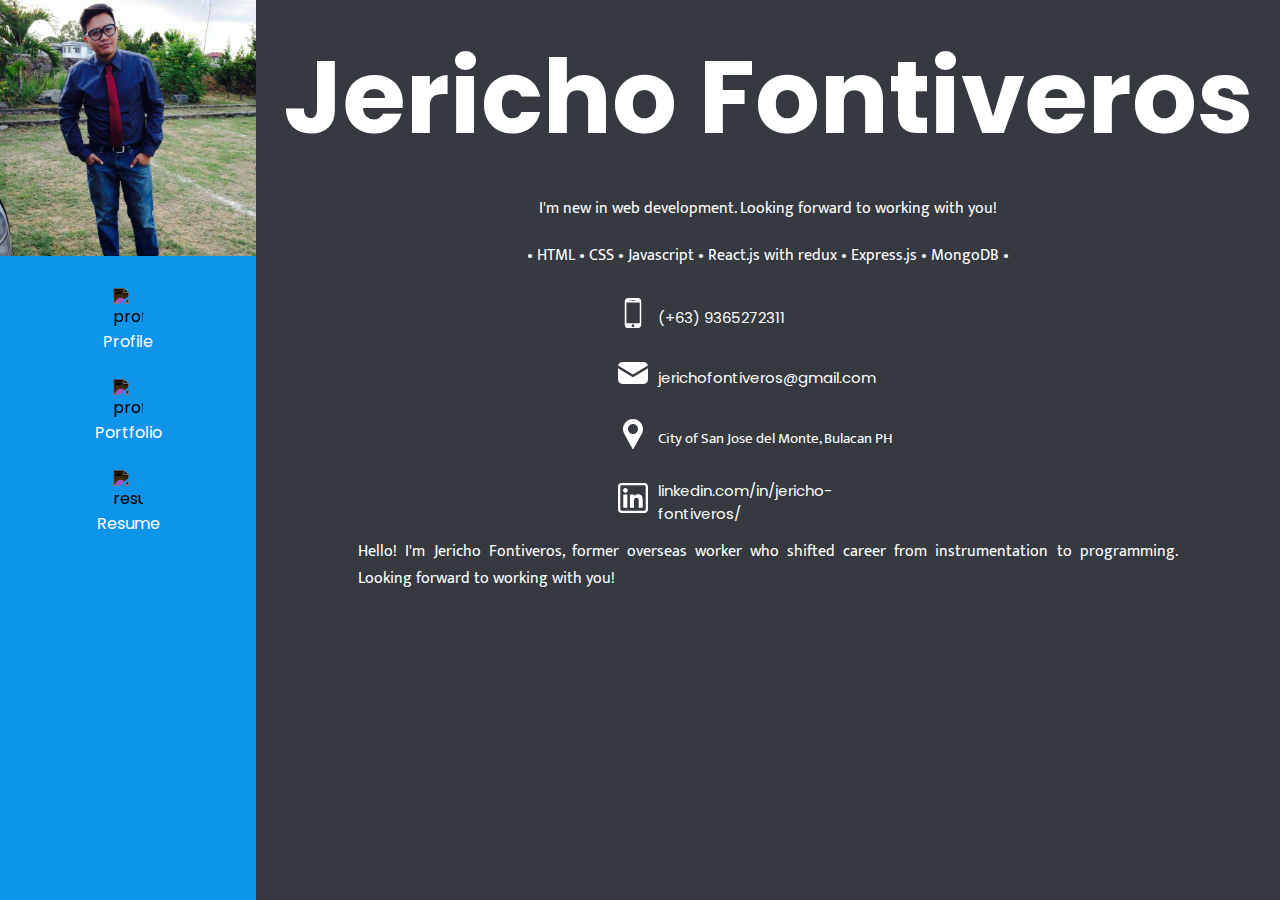
==== index.html @ f2877461 "feat: added some skills" ====
<!DOCTYPE html>
<html lang="en">
<head>
    <meta charset="UTF-8">
    <meta http-equiv="X-UA-Compatible" content="IE=edge">
    <meta name="viewport" content="width=device-width, initial-scale=1.0">
    <title>Jericho Web Portfolio</title>
    <link rel="stylesheet" href="style.css">
    <link rel="icon" href="./assets/images/icon.png">
</head>
<body>
   <nav>
        
        <div class="profile">
            <img class="profile-pic" src="./assets/images/my_photo.jpg" alt="profile-pic">
        </div>
        <a class="nav-link" href="">
            <img class="icon" src="https://cdn-icons-png.flaticon.com/512/1946/1946429.png" alt="profile_icon">
            <label for="">Profile</label>
        </a>
        <a class="nav-link" href="portfolio.html">
            <img class="icon block" src="https://cdn-icons-png.flaticon.com/512/992/992667.png" alt="profile_icon">
            <label for="">Portfolio</label>
        </a>
        <a class="nav-link" href="https://www.canva.com/design/DAEpJu1_AC0/b6GOofR84xjhX8l84j3yRg/view?utm_content=DAEpJu1_AC0&utm_campaign=designshare&utm_medium=link&utm_source=viewer" target="_blank">
            <img class="icon block" src="https://img.icons8.com/material-outlined/24/000000/resume.png" alt="resume_icon">
            <label for="">Resume</label>
        </a>
   </nav>
   <div class="main">
       <h1>Jericho Fontiveros</h1>
       <p class="introduction">I'm new in web development. Looking forward to working with you! </p>
       <p class="introduction" >• HTML • CSS • Javascript • React.js with redux • Express.js • MongoDB •</p>
       <ul>
           <li>
               <div class="li-left">
                   <img class="icon" src="[data-uri]" alt="mobile_icon"/>
                </div> 
                <div class="li-right">
                    <a href="tel:+639365272311">(+63) 9365272311</a>
                </div>
            </li>
            <li>
                <div class="li-left">
                    <img class="icon" src="[data-uri]" alt="mail_icon"/>
                </div>
                <div class="li-right">
                    <a href="mailto:jerichofontiveros@gmail.com">jerichofontiveros@gmail.com</a>
                </div> 
            </li>
            <li>
                <div class="li-left">
                    <img class="icon" src="[data-uri]" alt="location_icon"/>
                </div>
                <div class="li-right">
                    <span>City of San Jose del Monte, Bulacan PH</span>
                </div> 
            </li>
            <li>
                <div class="li-left">
                    <img class="icon" src="[data-uri]" alt="linkedin_icon"/>
                </div> 
                <div class="li-right">
                    <a href="https://www.linkedin.com/in/jericho-fontiveros/" target="_blank">linkedin.com/in/jericho-fontiveros/</a>
                </div>
            </li>
        </ul>
        <div>
            <p class="summary">Hello! I'm Jericho Fontiveros, former overseas worker who shifted career from instrumentation to programming. Looking forward to working with you!</p>
        </div>
    </div>

    
</body>
</html>
---- style.css ----
@import url('https://fonts.googleapis.com/css2?family=Mukta+Mahee&family=Poppins:wght@600&display=swap');

* {
    padding: 0;
    margin: 0;
    box-sizing: border-box;
}

body {
    color: white;
    /* background-image: url('./assets/images/cat_universe.jpg'); */
    background-color: rgb(54,57,63);
    display: flex;
    flex-wrap: wrap;
    height: 100%;
    
}

nav {
    width: 100%;
    display: flex;
    justify-content: space-evenly;
    background-color: #0e95eb;
    padding: 10px 0;
    font-family: 'Poppins', sans-serif;
  
}

.profile {
    display: none;

}


ul {
    margin: 5px auto;
}
a {
    color: white;
    text-decoration: none;
    display: flex;
    flex-direction: column;
    align-items: center;
    transition: .5s;
    font-family: 'Poppins', sans-serif;
}

a.nav-link:hover {
    cursor: pointer;
    transition: .5s;
    transform: scale(1.2);
}

label:hover {
    cursor: pointer;
}

.icon {
    width: 30px;
    filter: invert(1);
}

.block {
    display: block;
}

h1 {
    margin: 2%;
    text-align: center;
    font-size: 16vw;
    font-family: 'Poppins', sans-serif;
}

.introduction {
    font-family: 'Mukta Mahee', sans-serif;
    margin: 2%;
    text-align: center;
}

ul {
    width: 80%;
    margin: 5px auto;
    padding: 5px auto;
}

li {
    display: flex;
    align-items: center;
    padding:1% 0;
    transition: .5s;
    margin: 1% auto;
    max-width: 300px;
    margin: 5px auto;
    /* font-size: 5vw; */
    font-family: 'Mukta Mahee', sans-serif;
}

li:hover {
    cursor: pointer;
}

.li-left {
    padding-right: 0 10px;
    width: 30px; 
    text-align:right;
}

.li-right {
    width: 260px;
    padding-left: 10px;
    text-align: left;
    font-size: 15px;
    display: flex;
    justify-content: flex-start;

}

.li-right a {
    align-items: flex-start;

}

.summary {
    width: 80%;
    font-family: 'Mukta Mahee', sans-serif;
    margin: 5px auto;
    text-align: justify;
    
}

.apps-sub {
    vertical-align: middle;
}

.app-thumbnail {
    width: 50%;
    margin: 1% auto;
    display: block;
    
}

a p {
    margin: 1%;
}

.app-link {
    margin-bottom: 5%;
}

.crosswise {
    margin: 10% auto;
}



@media (min-width: 576px) {
    nav {
        width: 20%;
        display: flex;
        flex-direction: column;
        justify-content: flex-start;
        background-color: #0e95eb;
        padding: 0;
        font-family: 'Poppins', sans-serif;
        height: 100vh;
        position: fixed;
    }

    .main {
        width: 80%;
        margin-left: 20%;
    }

    .nav-link {
        margin-top: 25px;
    }




    .profile {
        display: block;
        width: 100%;
    }
    

    .profile-pic {
        width: 100%;
    }

    h1 {
        margin: 2%;
        text-align: center;
        font-size: 8vw;
        font-family: 'Poppins', sans-serif;
    }

    .apps {
        display: flex;
        flex-wrap: wrap;
        justify-content: space-evenly;

    }

    .apps-sub {
        width: 30vw;
        min-height: 15vw;
    }

    .apps a {
        width: 40%;
        min-height: 100%;

    }

    .apps a:hover {
        transform: scale(1.05);
    }
    
}
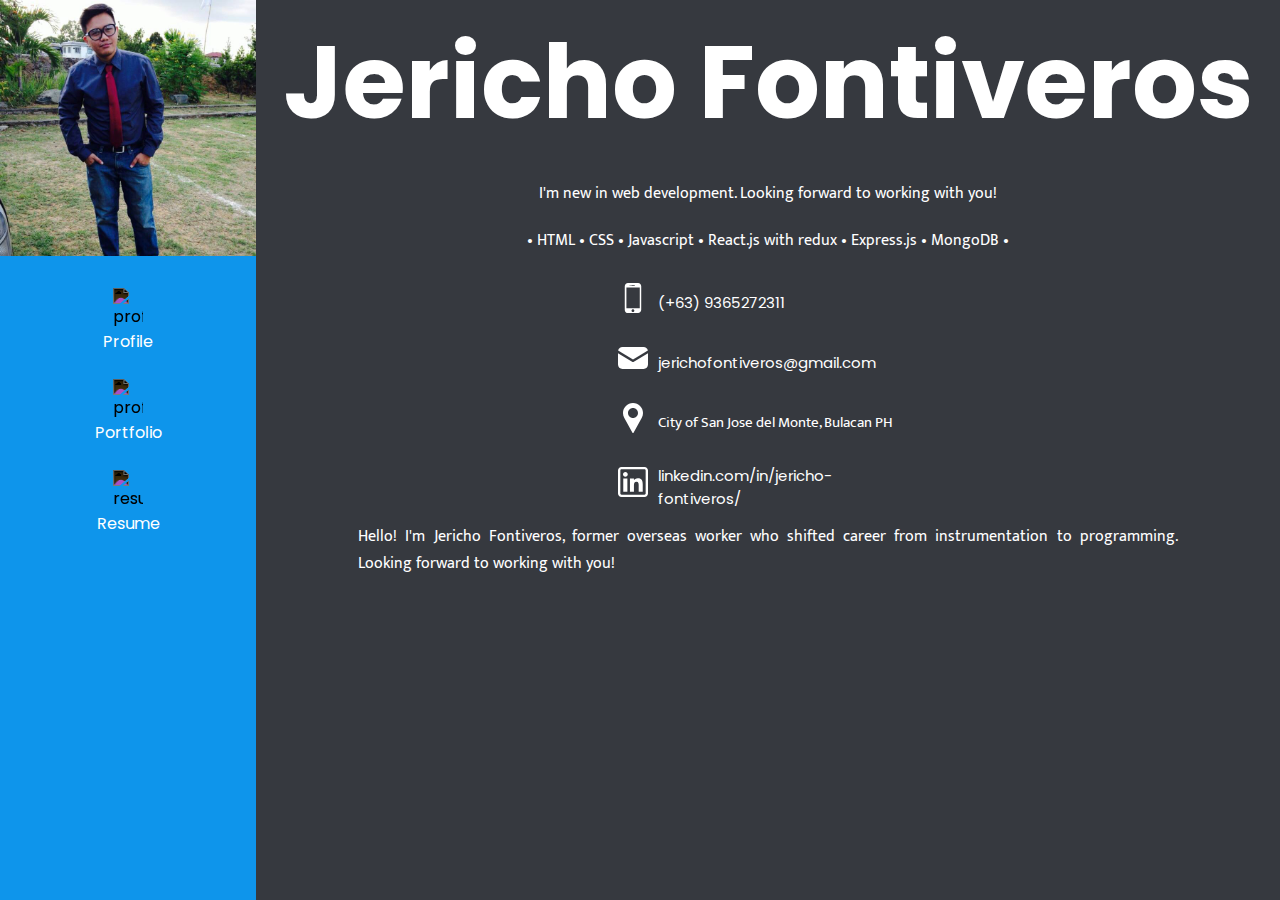
==== commit 099426eb: "feat: fix styling" ====
--- a/index.html
+++ b/index.html
@@ -30,7 +30,7 @@
    <div class="main">
        <h1>Jericho Fontiveros</h1>
        <p class="introduction">I'm new in web development. Looking forward to working with you! </p>
-       <p class="introduction" >• HTML • CSS • Javascript • React.js with redux • Express.js • MongoDB •</p>
+       <p class="introduction" >•  HTML  •  CSS  •  Javascript  •  React.js with redux  •  Express.js  •  MongoDB  •</p>
        <ul>
            <li>
                <div class="li-left">
--- a/style.css
+++ b/style.css
@@ -189,7 +189,8 @@
     }
 
     h1 {
-        margin: 2%;
+        margin: 1%;
+        margin-top: .5%;
         text-align: center;
         font-size: 8vw;
         font-family: 'Poppins', sans-serif;
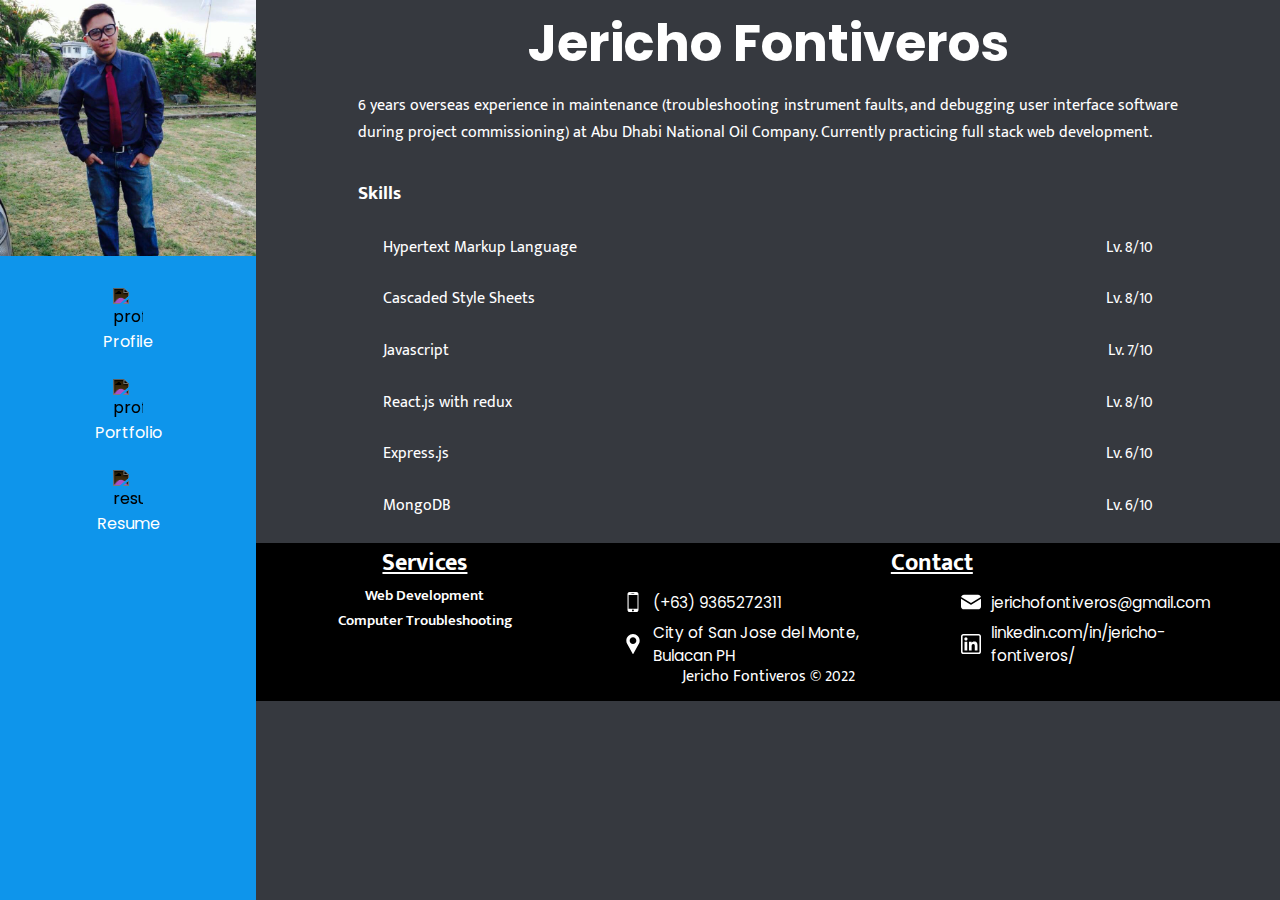
==== commit e107abfd: "feat: portfolio update" ====
--- a/index.html
+++ b/index.html
@@ -29,45 +29,90 @@
    </nav>
    <div class="main">
        <h1>Jericho Fontiveros</h1>
-       <p class="introduction">I'm new in web development. Looking forward to working with you! </p>
-       <p class="introduction" >•  HTML  •  CSS  •  Javascript  •  React.js with redux  •  Express.js  •  MongoDB  •</p>
-       <ul>
-           <li>
-               <div class="li-left">
-                   <img class="icon" src="[data-uri]" alt="mobile_icon"/>
-                </div> 
-                <div class="li-right">
-                    <a href="tel:+639365272311">(+63) 9365272311</a>
+       <div>
+            <p class="summary">6 years overseas experience in maintenance (troubleshooting instrument faults, and debugging user interface software during project commissioning) at Abu Dhabi National Oil Company. Currently practicing full stack web development.</p>
+        </div>
+        <div class="skills">
+            <br>
+            <h3>Skills</h3>
+            <div class="skills-sub">
+                <span class="introduction" >Hypertext Markup Language</span>
+                <span class="introduction" >Lv. 8/10</span>
+            </div>
+            <div class="skills-sub">
+                <span class="introduction" >Cascaded Style Sheets</span>
+                <span class="introduction" >Lv. 8/10</span>
+            </div>
+            <div class="skills-sub">
+                <span class="introduction" >Javascript</span>
+                <span class="introduction" >Lv. 7/10</span>
+            </div>
+            <div class="skills-sub">
+                <span class="introduction" >React.js with redux</span>
+                <span class="introduction" >Lv. 8/10</span>
+            </div>
+            <div class="skills-sub">
+                <span class="introduction" >Express.js</span>
+                <span class="introduction" >Lv. 6/10</span>
+            </div>
+            <div class="skills-sub">
+                <span class="introduction" >MongoDB</span>
+                <span class="introduction" >Lv. 6/10</span>
+            </div>          
+        </div>
+
+        <div class="footer">
+            <div class="footer-sub">     
+                <div class="services">
+                    <h2>Services</h2>
+                    <p class="service-list">Web Development</p>
+                    <p class="service-list">Computer Troubleshooting</p>
                 </div>
-            </li>
-            <li>
-                <div class="li-left">
-                    <img class="icon" src="[data-uri]" alt="mail_icon"/>
+
+                <div class="contact">
+                    <h2>Contact</h2>
+                    <div>
+                        <ul class="contact-list">
+                            <li class="contact-list-sub">
+                                <div class="li-left">
+                                    <img class="icon icon-contact" src="[data-uri]" alt="mobile_icon"/>
+                                 </div> 
+                                 <div class="li-right">
+                                     <a href="tel:+639365272311">(+63) 9365272311</a>
+                                 </div>
+                            </li>
+                            <li class="contact-list-sub">
+                                 <div class="li-left">
+                                     <img class="icon icon-contact" src="[data-uri]" alt="mail_icon"/>
+                                    </div>
+                                 <div class="li-right">
+                                     <a href="mailto:jerichofontiveros@gmail.com">jerichofontiveros@gmail.com</a>
+                                 </div> 
+                            </li>
+                            <li class="contact-list-sub">
+                                 <div class="li-left">
+                                     <img class="icon icon-contact" src="[data-uri]" alt="location_icon"/>
+                                 </div>
+                                 <div class="li-right">
+                                    <a href="https://goo.gl/maps/swMZ3E31TutX55tb9"  target="_blank">City of San Jose del Monte, Bulacan PH</a>
+                                 </div> 
+                            </li>
+                            <li class="contact-list-sub">
+                                 <div class="li-left">
+                                     <img class="icon icon-contact" src="[data-uri]" alt="linkedin_icon"/>
+                                 </div> 
+                                 <div class="li-right">
+                                     <a href="https://www.linkedin.com/in/jericho-fontiveros/" target="_blank">linkedin.com/in/jericho-fontiveros/</a>
+                                 </div>
+                            </li>
+                       </ul>
+                   </div>
                 </div>
-                <div class="li-right">
-                    <a href="mailto:jerichofontiveros@gmail.com">jerichofontiveros@gmail.com</a>
-                </div> 
-            </li>
-            <li>
-                <div class="li-left">
-                    <img class="icon" src="[data-uri]" alt="location_icon"/>
-                </div>
-                <div class="li-right">
-                    <span>City of San Jose del Monte, Bulacan PH</span>
-                </div> 
-            </li>
-            <li>
-                <div class="li-left">
-                    <img class="icon" src="[data-uri]" alt="linkedin_icon"/>
-                </div> 
-                <div class="li-right">
-                    <a href="https://www.linkedin.com/in/jericho-fontiveros/" target="_blank">linkedin.com/in/jericho-fontiveros/</a>
-                </div>
-            </li>
-        </ul>
-        <div>
-            <p class="summary">Hello! I'm Jericho Fontiveros, former overseas worker who shifted career from instrumentation to programming. Looking forward to working with you!</p>
+            
+            </div>
+            <p class="author">Jericho Fontiveros © 2022</p>
         </div>
+
     </div>
 
     
--- a/style.css
+++ b/style.css
@@ -35,6 +35,7 @@
 ul {
     margin: 5px auto;
 }
+
 a {
     color: white;
     text-decoration: none;
@@ -71,16 +72,43 @@
     font-family: 'Poppins', sans-serif;
 }
 
-.introduction {
-    font-family: 'Mukta Mahee', sans-serif;
-    margin: 2%;
-    text-align: center;
+.skills {
+    width: 80%;
+    font-family: 'Mukta Mahee', sans-serif;
+    margin: 5px auto;
+}
+
+.skills-sub {
+    display: flex;
+    justify-content: space-between;
+    margin: 3%;
+}
+
+h3 {
+    text-align: left;
+    font-family: 'Mukta Mahee', sans-serif;
+    /* margin: auto 10%; */
+}
+
+.footer {
+    background-color: black;
+    padding-bottom: 1%;
+}
+
+
+h2 {
+    font-family: 'Mukta Mahee', sans-serif;
+    text-align: center;
+    text-decoration: underline;
 }
 
 ul {
-    width: 80%;
+    /* width: 80%; */
+    /* position:absolute;
+    bottom: 1.1vw; */
     margin: 5px auto;
     padding: 5px auto;
+    background-color: black;
 }
 
 li {
@@ -95,6 +123,8 @@
     font-family: 'Mukta Mahee', sans-serif;
 }
 
+
+
 li:hover {
     cursor: pointer;
 }
@@ -103,6 +133,7 @@
     padding-right: 0 10px;
     width: 30px; 
     text-align:right;
+    margin-top: 3%;
 }
 
 .li-right {
@@ -120,12 +151,30 @@
 
 }
 
+.services {
+    margin-bottom: 10%;
+
+}
+
+.service-list {
+    text-align: center;
+    font-size: 15px;
+    font-weight: 600;
+    font-family: 'Mukta Mahee', sans-serif;
+
+}
+
 .summary {
     width: 80%;
     font-family: 'Mukta Mahee', sans-serif;
     margin: 5px auto;
     text-align: justify;
     
+}
+
+.author {
+    text-align: center;
+    font-family: 'Mukta Mahee', sans-serif;
 }
 
 .apps-sub {
@@ -139,12 +188,26 @@
     
 }
 
+.languages {
+    width: 100%;
+    display: flex;
+    justify-content: center;
+    align-items: stretch;
+}
+
+.language-thumbnail {
+    width: 10%;
+    margin: 1%;
+}
+
 a p {
     margin: 1%;
+    text-align: center;
 }
 
 .app-link {
     margin-bottom: 5%;
+    width: 100%;
 }
 
 .crosswise {
@@ -176,8 +239,6 @@
     }
 
 
-
-
     .profile {
         display: block;
         width: 100%;
@@ -192,9 +253,43 @@
         margin: 1%;
         margin-top: .5%;
         text-align: center;
-        font-size: 8vw;
+        font-size: 4vw;
         font-family: 'Poppins', sans-serif;
     }
+
+    .footer-sub {
+        display: flex;
+        max-height: 120px;
+    }
+
+    .services {
+        width: 33%;
+    }
+
+    .contact {
+        width: 66%;
+    }
+
+    .contact-list {
+        display: flex;
+        flex-wrap: wrap;
+        margin-top: 0%;
+    }
+
+    .contact-list-sub {
+        width: 50%;
+        margin: 0 auto;
+        padding: 0;
+    }
+
+    .icon-contact {
+       width: 20px; 
+    }
+
+    .li-right {
+        font-size: 1.2vw;
+    }
+    
 
     .apps {
         display: flex;
@@ -203,16 +298,20 @@
 
     }
 
+    .app-link {
+        width: 45%;
+        padding: auto;
+    }
+
     .apps-sub {
         width: 30vw;
         min-height: 15vw;
     }
 
-    .apps a {
-        width: 40%;
+/*     .apps a {
         min-height: 100%;
 
-    }
+    } */
 
     .apps a:hover {
         transform: scale(1.05);
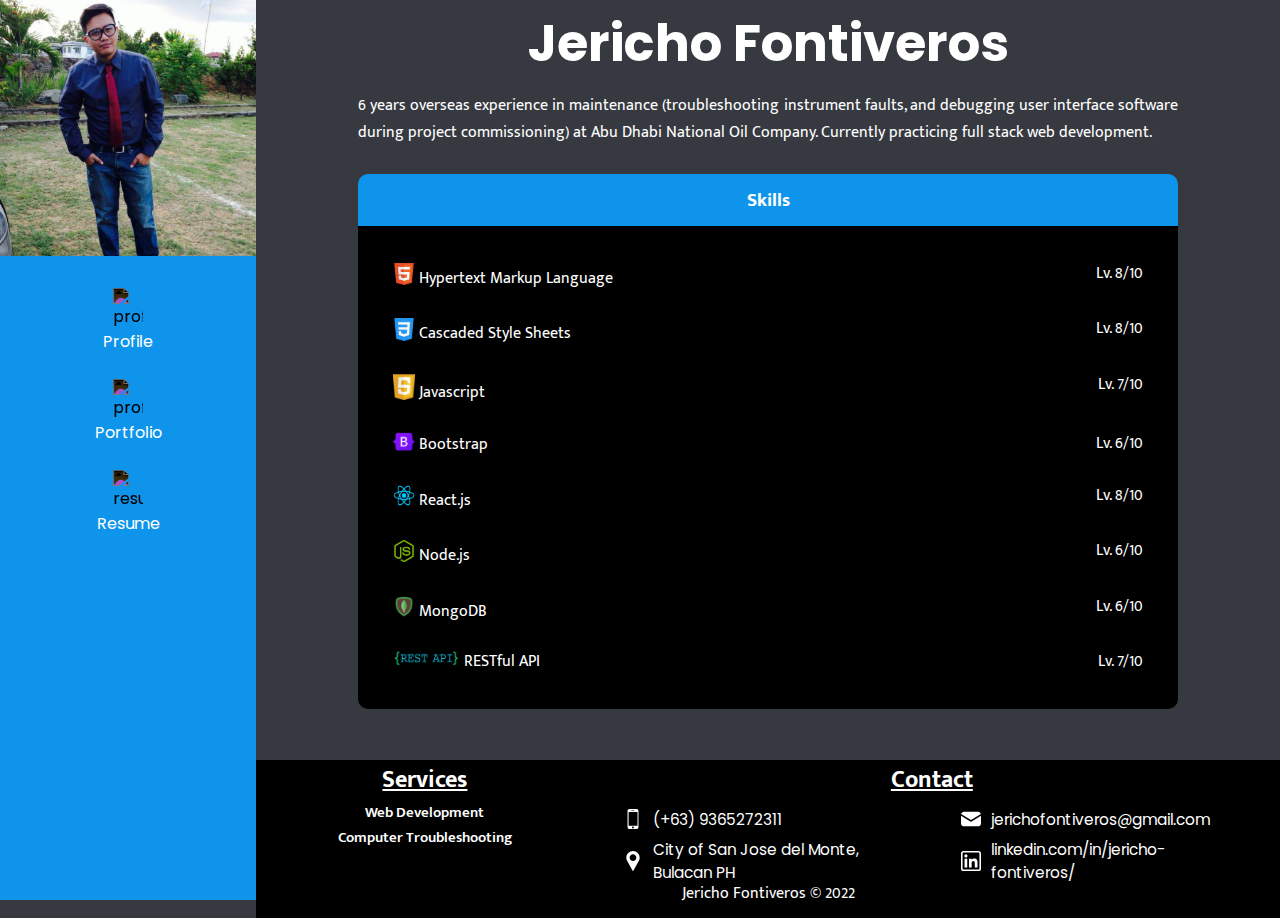
==== commit da2fb1bd: "feat: portfolio for approval" ====
--- a/index.html
+++ b/index.html
@@ -31,34 +31,68 @@
        <h1>Jericho Fontiveros</h1>
        <div>
             <p class="summary">6 years overseas experience in maintenance (troubleshooting instrument faults, and debugging user interface software during project commissioning) at Abu Dhabi National Oil Company. Currently practicing full stack web development.</p>
+            <br>
         </div>
+        <h3 >Skills</h3>
         <div class="skills">
-            <br>
-            <h3>Skills</h3>
+
+
             <div class="skills-sub">
-                <span class="introduction" >Hypertext Markup Language</span>
-                <span class="introduction" >Lv. 8/10</span>
+                <div class="skill-sub-sub">
+                    <img class="skill-thumbnail" src="assets/images/html_logo.png" alt="html_logo">
+                    <span class="skill-name" >Hypertext Markup Language</span>
+                </div>
+                <p class="skill-level" >Lv. 8/10</p>
             </div>
             <div class="skills-sub">
-                <span class="introduction" >Cascaded Style Sheets</span>
-                <span class="introduction" >Lv. 8/10</span>
+                <div class="skill-sub-sub">
+                    <img class="skill-thumbnail" src="assets/images/css_logo.png" alt="css_logo">
+                    <span class="skill-name" >Cascaded Style Sheets</span>
+                </div>
+                <p class="skill-level" >Lv. 8/10</p>
             </div>
             <div class="skills-sub">
-                <span class="introduction" >Javascript</span>
-                <span class="introduction" >Lv. 7/10</span>
+                <div class="skill-sub-sub">
+                    <img class="skill-thumbnail" src="assets/images/javascript_logo.png" alt="javascript_logo">
+                    <span class="skill-name" >Javascript</span>
+                </div>
+                <p class="skill-level" >Lv. 7/10</p>
             </div>
             <div class="skills-sub">
-                <span class="introduction" >React.js with redux</span>
-                <span class="introduction" >Lv. 8/10</span>
+                <div class="skill-sub-sub">
+                    <img class="skill-thumbnail" src="assets/images/bootstrap_logo.png" alt="bootstrap_logo">
+                    <span class="skill-name" >Bootstrap</span>
+                </div>
+                <p class="skill-level" >Lv. 6/10</p>
+            </div> 
+            <div class="skills-sub">
+                <div class="skill-sub-sub">
+                    <img class="skill-thumbnail" src="assets/images/react_logo.png" alt="react_logo">
+                    <span class="skill-name" >React.js</span>
+                </div>
+                <p class="skill-level" >Lv. 8/10</p>
             </div>
             <div class="skills-sub">
-                <span class="introduction" >Express.js</span>
-                <span class="introduction" >Lv. 6/10</span>
+                <div class="skill-sub-sub">
+                    <img class="skill-thumbnail" src="assets/images/node_logo.png" alt="node_logo">
+                    <span class="skill-name" >Node.js</span>
+                </div>
+                <p class="skill-level" >Lv. 6/10</p>
             </div>
             <div class="skills-sub">
-                <span class="introduction" >MongoDB</span>
-                <span class="introduction" >Lv. 6/10</span>
-            </div>          
+                <div class="skill-sub-sub">
+                    <img class="skill-thumbnail" src="assets/images/mongo_logo.png" alt="mongo_logo">
+                    <span class="skill-name" >MongoDB</span>
+                </div>
+                <p class="skill-level" >Lv. 6/10</p>
+            </div>    
+            <div class="skills-sub">
+                <div class="skill-sub-sub">
+                    <img class="skill-thumbnail-api" src="assets/images/RESTful-API-logo-for-light-bg.png" alt="restful_api_logo">
+                    <span class="skill-name" >RESTful API</span>
+                </div>
+                <p class="skill-level" >Lv. 7/10</p>
+            </div>      
         </div>
 
         <div class="footer">
--- a/style.css
+++ b/style.css
@@ -75,19 +75,53 @@
 .skills {
     width: 80%;
     font-family: 'Mukta Mahee', sans-serif;
-    margin: 5px auto;
+    padding: 1%;
+    margin: 0px auto 5% auto;
+    background-color: black;
+    border-bottom-right-radius: 10px;
+    border-bottom-left-radius: 10px;
 }
 
 .skills-sub {
-    display: flex;
-    justify-content: space-between;
+   /*  display: flex; */
     margin: 3%;
-}
+    margin-bottom: 10%;
+}
+
+.skill-sub-sub {
+    text-align: center;
+}
+
+.skill-thumbnail {
+    width: 5%;
+    position: relative;
+    top: 8%;
+}
+
+.skill-thumbnail-api {
+    width: 15%;
+    position: relative;
+    top: 3%;
+}
+
+
+.skill-level {
+    text-align:center;
+}
+
 
 h3 {
+    width: 80%;
+    font-family: 'Mukta Mahee', sans-serif;
+    padding: 1%;
     text-align: left;
+    margin: 5px auto 0 auto;
     font-family: 'Mukta Mahee', sans-serif;
     /* margin: auto 10%; */
+    background-color: #0e95eb;
+    border-top-right-radius: 10px;
+    border-top-left-radius: 10px;
+    text-align: center;
 }
 
 .footer {
@@ -200,6 +234,16 @@
     margin: 1%;
 }
 
+.bootstrap-thumbnail {
+    width: 12%;
+    margin: 1%;
+}
+
+.api-thumbnail {
+    margin: 1%;
+    width: 35%;
+}
+
 a p {
     margin: 1%;
     text-align: center;
@@ -213,6 +257,41 @@
 .crosswise {
     margin: 10% auto;
 }
+
+@media (min-width: 470px) {
+    .skills-sub {
+        display: flex;
+        justify-content: space-between;
+        margin: 3%;
+    }
+    
+    .skill-sub-sub {
+        width: 60%;
+        text-align: start;
+    }
+    
+    .skill-thumbnail {
+        width: 5%;
+        position: relative;
+        top: 8%;
+    }
+    
+    .skill-thumbnail-api {
+        width: 15%;
+        position: relative;
+        top: 3%;
+    }
+    
+    
+    .skill-level {
+        width: 40%;
+        text-align: end;
+    }
+    
+}
+
+
+
 
 
 
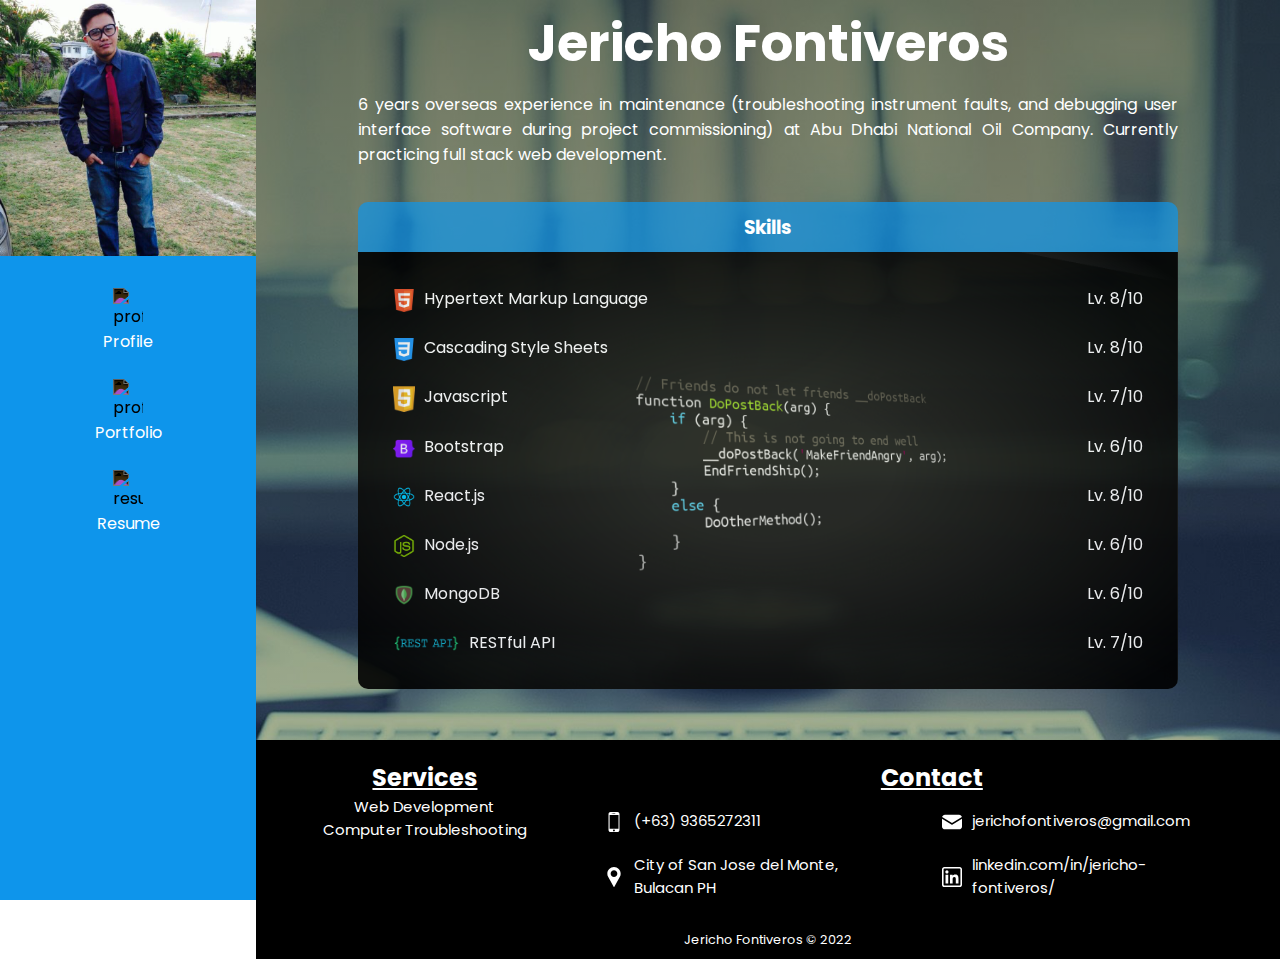
==== commit dd703407: "feat: footer and image fix" ====
--- a/index.html
+++ b/index.html
@@ -47,7 +47,7 @@
             <div class="skills-sub">
                 <div class="skill-sub-sub">
                     <img class="skill-thumbnail" src="assets/images/css_logo.png" alt="css_logo">
-                    <span class="skill-name" >Cascaded Style Sheets</span>
+                    <span class="skill-name" >Cascading Style Sheets</span>
                 </div>
                 <p class="skill-level" >Lv. 8/10</p>
             </div>
--- a/style.css
+++ b/style.css
@@ -1,18 +1,27 @@
-@import url('https://fonts.googleapis.com/css2?family=Mukta+Mahee&family=Poppins:wght@600&display=swap');
+@import url('https://fonts.googleapis.com/css2?family=Calistoga&family=Open+Sans&family=Poppins:wght@300&display=swap');
 
 * {
     padding: 0;
     margin: 0;
     box-sizing: border-box;
+    font-family: 'Poppins', sans-serif;
 }
 
 body {
     color: white;
-    /* background-image: url('./assets/images/cat_universe.jpg'); */
-    background-color: rgb(54,57,63);
+    background-image: linear-gradient(
+        rgba(0, 0, 0, 0.5), 
+        rgba(0, 0, 0, 0.2)
+      ),url('assets/images/5651980.jpg');
+    background-size: cover;
+    background-repeat: no-repeat;
+    background-attachment: fixed;
+    background-position-x: center;
+    /* background-color: rgb(54,57,63); */
     display: flex;
     flex-wrap: wrap;
     height: 100%;
+
     
 }
 
@@ -22,7 +31,7 @@
     justify-content: space-evenly;
     background-color: #0e95eb;
     padding: 10px 0;
-    font-family: 'Poppins', sans-serif;
+    font-family: 'Open Sans', sans-serif;
   
 }
 
@@ -70,32 +79,40 @@
     text-align: center;
     font-size: 16vw;
     font-family: 'Poppins', sans-serif;
+    color: #ffffff;
 }
 
 .skills {
     width: 80%;
-    font-family: 'Mukta Mahee', sans-serif;
+    font-family: 'Open Sans', sans-serif;
     padding: 1%;
     margin: 0px auto 5% auto;
     background-color: black;
     border-bottom-right-radius: 10px;
     border-bottom-left-radius: 10px;
+    opacity: 0.9;
+
+
 }
 
 .skills-sub {
-   /*  display: flex; */
     margin: 3%;
     margin-bottom: 10%;
 }
 
 .skill-sub-sub {
     text-align: center;
+    display: flex;
+    align-items: center;
+    justify-content: center;
 }
 
 .skill-thumbnail {
     width: 5%;
-    position: relative;
-    top: 8%;
+}
+
+.skill-name {
+    margin-left: 2%;
 }
 
 .skill-thumbnail-api {
@@ -112,13 +129,11 @@
 
 h3 {
     width: 80%;
-    font-family: 'Mukta Mahee', sans-serif;
     padding: 1%;
     text-align: left;
     margin: 5px auto 0 auto;
-    font-family: 'Mukta Mahee', sans-serif;
-    /* margin: auto 10%; */
-    background-color: #0e95eb;
+    font-family: 'Poppins', sans-serif;
+    background-color: rgba(14, 149, 235, 0.7);
     border-top-right-radius: 10px;
     border-top-left-radius: 10px;
     text-align: center;
@@ -127,19 +142,17 @@
 .footer {
     background-color: black;
     padding-bottom: 1%;
+    padding-top: 2%;
 }
 
 
 h2 {
-    font-family: 'Mukta Mahee', sans-serif;
+    font-family: 'Poppins', sans-serif;
     text-align: center;
     text-decoration: underline;
 }
 
 ul {
-    /* width: 80%; */
-    /* position:absolute;
-    bottom: 1.1vw; */
     margin: 5px auto;
     padding: 5px auto;
     background-color: black;
@@ -151,10 +164,10 @@
     padding:1% 0;
     transition: .5s;
     margin: 1% auto;
-    max-width: 300px;
+/*     max-width: 300px; */
     margin: 5px auto;
     /* font-size: 5vw; */
-    font-family: 'Mukta Mahee', sans-serif;
+    font-family: 'Poppins', sans-serif;
 }
 
 
@@ -171,7 +184,7 @@
 }
 
 .li-right {
-    width: 260px;
+    max-width: 260px;
     padding-left: 10px;
     text-align: left;
     font-size: 15px;
@@ -193,33 +206,42 @@
 .service-list {
     text-align: center;
     font-size: 15px;
-    font-weight: 600;
-    font-family: 'Mukta Mahee', sans-serif;
-
+    font-family: 'Poppins', sans-serif;
+
+}
+
+.contact-list-sub {
+    width: 70%;
+    margin: 0 auto;
 }
 
 .summary {
     width: 80%;
-    font-family: 'Mukta Mahee', sans-serif;
+    font-family: 'Poppins', sans-serif;
     margin: 5px auto;
     text-align: justify;
     
 }
 
 .author {
-    text-align: center;
-    font-family: 'Mukta Mahee', sans-serif;
+    margin-top: 10%;
+    text-align: center;
+    font-family: 'Poppins', sans-serif;
+    font-size: .8rem;
 }
 
 .apps-sub {
-    vertical-align: middle;
+    vertical-align: bottom;
+}
+
+.small {
+    padding-top: 10%;
 }
 
 .app-thumbnail {
     width: 50%;
     margin: 1% auto;
-    display: block;
-    
+    display: block;  
 }
 
 .languages {
@@ -230,18 +252,20 @@
 }
 
 .language-thumbnail {
-    width: 10%;
+    width: 1.5rem;
+    height: 1.5rem;
     margin: 1%;
 }
 
 .bootstrap-thumbnail {
-    width: 12%;
+    width: 1.8rem;
     margin: 1%;
 }
 
 .api-thumbnail {
     margin: 1%;
-    width: 35%;
+    width: 5rem;
+    height: 1.5rem;
 }
 
 a p {
@@ -250,15 +274,21 @@
 }
 
 .app-link {
-    margin-bottom: 5%;
+    margin-bottom: 1%;
     width: 100%;
 }
 
 .crosswise {
-    margin: 10% auto;
+    margin: 10% auto 1% auto;
 }
 
 @media (min-width: 470px) {
+    .skills {
+        background-image: url('assets/images/wallpaper.png');
+        background-size: cover;
+        background-position: center center;
+    }
+
     .skills-sub {
         display: flex;
         justify-content: space-between;
@@ -268,6 +298,7 @@
     .skill-sub-sub {
         width: 60%;
         text-align: start;
+        justify-content: flex-start;
     }
     
     .skill-thumbnail {
@@ -287,12 +318,12 @@
         width: 40%;
         text-align: end;
     }
-    
-}
-
-
-
-
+
+    .author {
+        margin-top: 2%;
+    }
+    
+}
 
 
 @media (min-width: 576px) {
@@ -309,9 +340,11 @@
     }
 
     .main {
+
         width: 80%;
         margin-left: 20%;
     }
+
 
     .nav-link {
         margin-top: 25px;
@@ -333,22 +366,55 @@
         margin-top: .5%;
         text-align: center;
         font-size: 4vw;
-        font-family: 'Poppins', sans-serif;
     }
 
     .footer-sub {
         display: flex;
-        max-height: 120px;
     }
 
     .services {
         width: 33%;
+        margin-bottom: 0;
     }
 
     .contact {
         width: 66%;
     }
 
+    .icon-contact {
+       width: 20px; 
+    }
+
+    .li-right {
+        font-size: 15px;
+    }
+    
+
+    .apps {
+        display: flex;
+        flex-wrap: wrap;
+        justify-content: space-evenly;
+    }
+
+    .app-link {
+        width: 45%;
+        padding: auto;
+    }
+
+    .apps-sub {
+        width: 30vw;
+        min-height: 15vw;
+    }
+
+
+    .apps a:hover {
+        transform: scale(1.05);
+    }
+    
+}
+
+
+@media (min-width: 900px) {
     .contact-list {
         display: flex;
         flex-wrap: wrap;
@@ -358,42 +424,40 @@
     .contact-list-sub {
         width: 50%;
         margin: 0 auto;
-        padding: 0;
-    }
-
-    .icon-contact {
-       width: 20px; 
+        padding: 0 auto;
+    }
+}
+
+@media (min-width: 1000px) {
+    body {
+        background-position-y: 80%;
+    }
+}
+
+@media (min-width: 1300px)  {
+    .services {
+        margin: 0 auto;
+    }
+    .contact {
+        width: 35em;
+        margin: 0 auto;
+    }
+}
+
+@media (min-width: 2000px) {
+    .contact {
+        width: 100em;
+    }
+
+    .contact-list {
+        justify-content: center;
+    }
+
+    .contact-list-sub {
+        width: 25%;
     }
 
     .li-right {
-        font-size: 1.2vw;
-    }
-    
-
-    .apps {
-        display: flex;
-        flex-wrap: wrap;
-        justify-content: space-evenly;
-
-    }
-
-    .app-link {
-        width: 45%;
-        padding: auto;
-    }
-
-    .apps-sub {
-        width: 30vw;
-        min-height: 15vw;
-    }
-
-/*     .apps a {
-        min-height: 100%;
-
-    } */
-
-    .apps a:hover {
-        transform: scale(1.05);
-    }
-    
-}
+        width: fit-content;
+    }
+}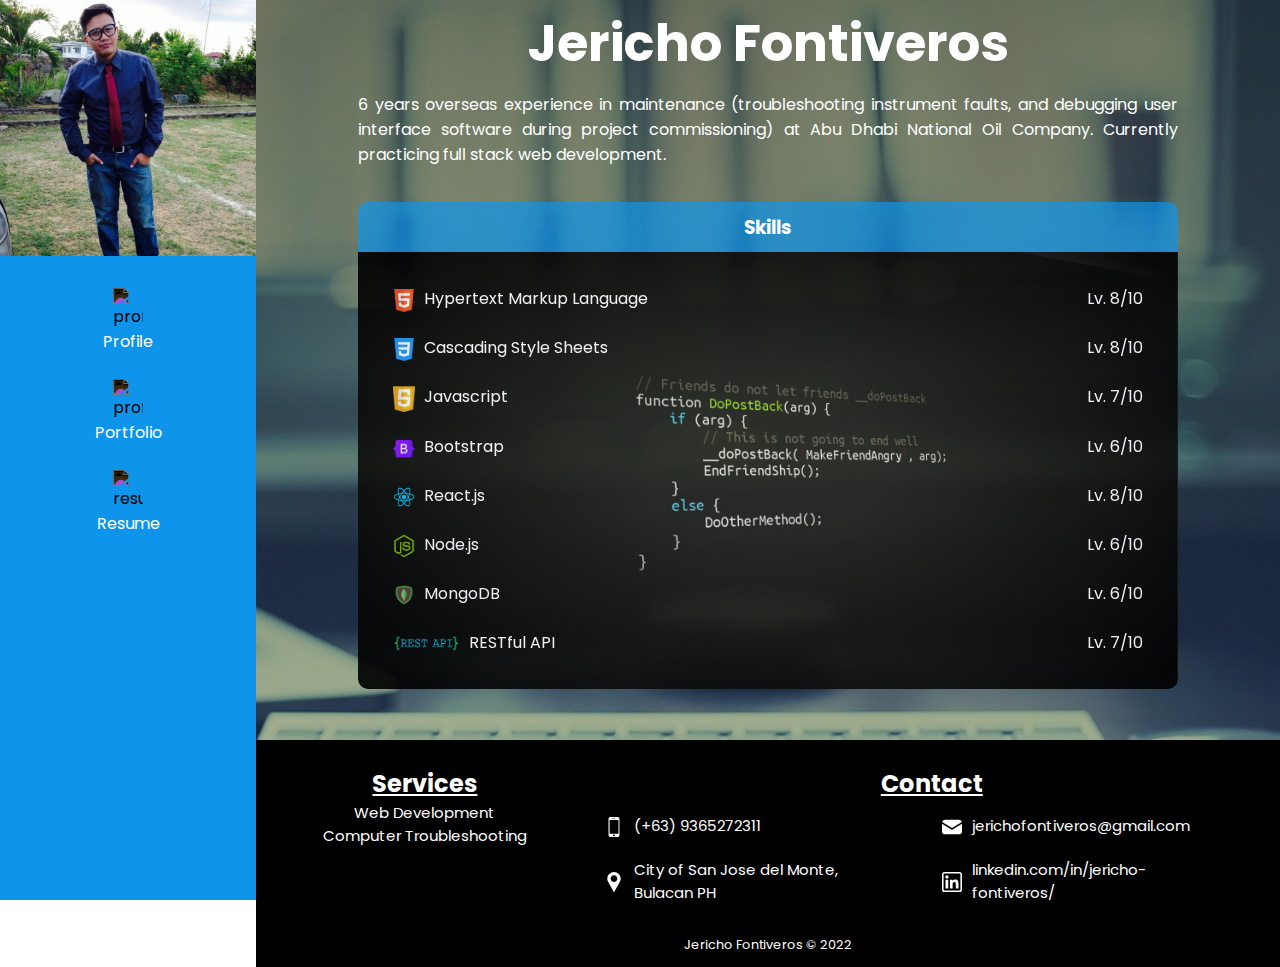
==== commit d73f79e8: "feat: fix footer" ====
--- a/index.html
+++ b/index.html
@@ -95,7 +95,7 @@
             </div>      
         </div>
 
-        <div class="footer">
+<!--         <div class="footer">
             <div class="footer-sub">     
                 <div class="services">
                     <h2>Services</h2>
@@ -145,8 +145,59 @@
             
             </div>
             <p class="author">Jericho Fontiveros © 2022</p>
-        </div>
-
+        </div> -->
+
+    </div>
+    <div class="footer">
+        <div class="footer-sub">     
+            <div class="services">
+                <h2>Services</h2>
+                <p class="service-list">Web Development</p>
+                <p class="service-list">Computer Troubleshooting</p>
+            </div>
+
+            <div class="contact">
+                <h2>Contact</h2>
+                <div>
+                    <ul class="contact-list">
+                        <li class="contact-list-sub">
+                            <div class="li-left">
+                                <img class="icon icon-contact" src="[data-uri]" alt="mobile_icon"/>
+                             </div> 
+                             <div class="li-right">
+                                 <a href="tel:+639365272311">(+63) 9365272311</a>
+                             </div>
+                        </li>
+                        <li class="contact-list-sub">
+                             <div class="li-left">
+                                 <img class="icon icon-contact" src="[data-uri]" alt="mail_icon"/>
+                                </div>
+                             <div class="li-right">
+                                 <a href="mailto:jerichofontiveros@gmail.com">jerichofontiveros@gmail.com</a>
+                             </div> 
+                        </li>
+                        <li class="contact-list-sub">
+                             <div class="li-left">
+                                 <img class="icon icon-contact" src="[data-uri]" alt="location_icon"/>
+                             </div>
+                             <div class="li-right">
+                                <a href="https://goo.gl/maps/swMZ3E31TutX55tb9"  target="_blank">City of San Jose del Monte, Bulacan PH</a>
+                             </div> 
+                        </li>
+                        <li class="contact-list-sub">
+                             <div class="li-left">
+                                 <img class="icon icon-contact" src="[data-uri]" alt="linkedin_icon"/>
+                             </div> 
+                             <div class="li-right">
+                                 <a href="https://www.linkedin.com/in/jericho-fontiveros/" target="_blank">linkedin.com/in/jericho-fontiveros/</a>
+                             </div>
+                        </li>
+                   </ul>
+               </div>
+            </div>
+        
+        </div>
+        <p class="author">Jericho Fontiveros © 2022</p>
     </div>
 
     
--- a/style.css
+++ b/style.css
@@ -1,463 +1,466 @@
-@import url('https://fonts.googleapis.com/css2?family=Calistoga&family=Open+Sans&family=Poppins:wght@300&display=swap');
+@import url("https://fonts.googleapis.com/css2?family=Calistoga&family=Open+Sans&family=Poppins:wght@300&display=swap");
 
 * {
-    padding: 0;
-    margin: 0;
-    box-sizing: border-box;
-    font-family: 'Poppins', sans-serif;
+  padding: 0;
+  margin: 0;
+  box-sizing: border-box;
+  font-family: "Poppins", sans-serif;
 }
 
 body {
-    color: white;
-    background-image: linear-gradient(
-        rgba(0, 0, 0, 0.5), 
-        rgba(0, 0, 0, 0.2)
-      ),url('assets/images/5651980.jpg');
+  color: white;
+  background-image: linear-gradient(rgba(0, 0, 0, 0.5), rgba(0, 0, 0, 0.2)),
+    url("assets/images/5651980.jpg");
+  background-size: cover;
+  background-repeat: no-repeat;
+  background-attachment: fixed;
+  background-position-x: center;
+  /* background-color: rgb(54,57,63); */
+  display: flex;
+  flex-wrap: wrap;
+  height: 100%;
+}
+
+nav {
+  width: 100%;
+  display: flex;
+  justify-content: space-evenly;
+  background-color: #0e95eb;
+  padding: 10px 0;
+  font-family: "Open Sans", sans-serif;
+}
+
+.footer {
+  width: 100vh;
+}
+
+.profile {
+  display: none;
+}
+
+ul {
+  margin: 5px auto;
+}
+
+a {
+  color: white;
+  text-decoration: none;
+  display: flex;
+  flex-direction: column;
+  align-items: center;
+  transition: 0.5s;
+  font-family: "Poppins", sans-serif;
+}
+
+a.nav-link:hover {
+  cursor: pointer;
+  transition: 0.5s;
+  transform: scale(1.2);
+}
+
+label:hover {
+  cursor: pointer;
+}
+
+.icon {
+  width: 30px;
+  filter: invert(1);
+}
+
+.block {
+  display: block;
+}
+
+h1 {
+  margin: 2%;
+  text-align: center;
+  font-size: 16vw;
+  font-family: "Poppins", sans-serif;
+  color: #ffffff;
+}
+
+.skills {
+  width: 80%;
+  font-family: "Open Sans", sans-serif;
+  padding: 1%;
+  margin: 0px auto 5% auto;
+  background-color: black;
+  border-bottom-right-radius: 10px;
+  border-bottom-left-radius: 10px;
+  opacity: 0.9;
+}
+
+.skills-sub {
+  margin: 3%;
+  margin-bottom: 10%;
+}
+
+.skill-sub-sub {
+  text-align: center;
+  display: flex;
+  align-items: center;
+  justify-content: center;
+}
+
+.skill-thumbnail {
+  width: 5%;
+}
+
+.skill-name {
+  margin-left: 2%;
+}
+
+.skill-thumbnail-api {
+  width: 15%;
+  position: relative;
+  top: 3%;
+}
+
+.skill-level {
+  text-align: center;
+}
+
+h3 {
+  width: 80%;
+  padding: 1%;
+  text-align: left;
+  margin: 5px auto 0 auto;
+  font-family: "Poppins", sans-serif;
+  background-color: rgba(14, 149, 235, 0.7);
+  border-top-right-radius: 10px;
+  border-top-left-radius: 10px;
+  text-align: center;
+}
+
+.footer {
+  background-color: black;
+  padding-bottom: 1%;
+  padding-top: 2%;
+}
+
+h2 {
+  font-family: "Poppins", sans-serif;
+  text-align: center;
+  text-decoration: underline;
+}
+
+ul {
+  margin: 5px auto;
+  padding: 5px auto;
+  background-color: black;
+}
+
+li {
+  display: flex;
+  align-items: center;
+  padding: 1% 0;
+  transition: 0.5s;
+  margin: 1% auto;
+  /*     max-width: 300px; */
+  margin: 5px auto;
+  /* font-size: 5vw; */
+  font-family: "Poppins", sans-serif;
+}
+
+li:hover {
+  cursor: pointer;
+}
+
+.li-left {
+  padding-right: 0 10px;
+  width: 30px;
+  text-align: right;
+  margin-top: 3%;
+}
+
+.li-right {
+  max-width: 260px;
+  padding-left: 10px;
+  text-align: left;
+  font-size: 15px;
+  display: flex;
+  justify-content: flex-start;
+}
+
+.li-right a {
+  align-items: flex-start;
+}
+
+.services {
+  margin-bottom: 10%;
+}
+
+.service-list {
+  text-align: center;
+  font-size: 15px;
+  font-family: "Poppins", sans-serif;
+}
+
+.contact-list-sub {
+  width: 70%;
+  margin: 0 auto;
+}
+
+.summary {
+  width: 80%;
+  font-family: "Poppins", sans-serif;
+  margin: 5px auto;
+  text-align: justify;
+}
+
+.author {
+  margin-top: 10%;
+  text-align: center;
+  font-family: "Poppins", sans-serif;
+  font-size: 0.8rem;
+}
+
+.apps-sub {
+  vertical-align: bottom;
+}
+
+.small {
+  padding-top: 10%;
+}
+
+.app-thumbnail {
+  width: 50%;
+  margin: 1% auto;
+  display: block;
+}
+
+.languages {
+  width: 100%;
+  display: flex;
+  justify-content: center;
+  align-items: stretch;
+}
+
+.language-thumbnail {
+  width: 1.5rem;
+  height: 1.5rem;
+  margin: 1%;
+}
+
+.bootstrap-thumbnail {
+  width: 1.8rem;
+  margin: 1%;
+}
+
+.api-thumbnail {
+  margin: 1%;
+  width: 5rem;
+  height: 1.5rem;
+}
+
+a p {
+  margin: 1%;
+  text-align: center;
+}
+
+.app-link {
+  margin-bottom: 1%;
+  width: 100%;
+}
+
+.crosswise {
+  margin: 10% auto 1% auto;
+}
+
+@media (min-width: 470px) {
+  .skills {
+    background-image: url("assets/images/wallpaper.png");
     background-size: cover;
-    background-repeat: no-repeat;
-    background-attachment: fixed;
-    background-position-x: center;
-    /* background-color: rgb(54,57,63); */
+    background-position: center center;
+  }
+
+  .skills-sub {
     display: flex;
-    flex-wrap: wrap;
-    height: 100%;
-
-    
-}
-
-nav {
-    width: 100%;
-    display: flex;
-    justify-content: space-evenly;
-    background-color: #0e95eb;
-    padding: 10px 0;
-    font-family: 'Open Sans', sans-serif;
-  
-}
-
-.profile {
-    display: none;
-
-}
-
-
-ul {
-    margin: 5px auto;
-}
-
-a {
-    color: white;
-    text-decoration: none;
-    display: flex;
-    flex-direction: column;
-    align-items: center;
-    transition: .5s;
-    font-family: 'Poppins', sans-serif;
-}
-
-a.nav-link:hover {
-    cursor: pointer;
-    transition: .5s;
-    transform: scale(1.2);
-}
-
-label:hover {
-    cursor: pointer;
-}
-
-.icon {
-    width: 30px;
-    filter: invert(1);
-}
-
-.block {
-    display: block;
-}
-
-h1 {
-    margin: 2%;
-    text-align: center;
-    font-size: 16vw;
-    font-family: 'Poppins', sans-serif;
-    color: #ffffff;
-}
-
-.skills {
-    width: 80%;
-    font-family: 'Open Sans', sans-serif;
-    padding: 1%;
-    margin: 0px auto 5% auto;
-    background-color: black;
-    border-bottom-right-radius: 10px;
-    border-bottom-left-radius: 10px;
-    opacity: 0.9;
-
-
-}
-
-.skills-sub {
+    justify-content: space-between;
     margin: 3%;
-    margin-bottom: 10%;
-}
-
-.skill-sub-sub {
-    text-align: center;
-    display: flex;
-    align-items: center;
-    justify-content: center;
-}
-
-.skill-thumbnail {
+  }
+
+  .skill-sub-sub {
+    width: 60%;
+    text-align: start;
+    justify-content: flex-start;
+  }
+
+  .skill-thumbnail {
     width: 5%;
-}
-
-.skill-name {
-    margin-left: 2%;
-}
-
-.skill-thumbnail-api {
+    position: relative;
+    top: 8%;
+  }
+
+  .skill-thumbnail-api {
     width: 15%;
     position: relative;
     top: 3%;
-}
-
-
-.skill-level {
-    text-align:center;
-}
-
-
-h3 {
+  }
+
+  .skill-level {
+    width: 40%;
+    text-align: end;
+  }
+
+  .author {
+    margin-top: 2%;
+  }
+}
+
+@media (min-width: 576px) {
+  nav {
+    width: 20%;
+    display: flex;
+    flex-direction: column;
+    justify-content: flex-start;
+    background-color: #0e95eb;
+    padding: 0;
+    font-family: "Poppins", sans-serif;
+    height: 100vh;
+    position: fixed;
+  }
+
+  .main {
     width: 80%;
-    padding: 1%;
-    text-align: left;
-    margin: 5px auto 0 auto;
-    font-family: 'Poppins', sans-serif;
-    background-color: rgba(14, 149, 235, 0.7);
-    border-top-right-radius: 10px;
-    border-top-left-radius: 10px;
+    margin-left: 20%;
+  }
+
+  .nav-link {
+    margin-top: 25px;
+  }
+
+  .profile {
+    display: block;
+    width: 100%;
+  }
+
+  .profile-pic {
+    width: 100%;
+  }
+
+  h1 {
+    margin: 1%;
+    margin-top: 0.5%;
     text-align: center;
-}
-
-.footer {
-    background-color: black;
-    padding-bottom: 1%;
-    padding-top: 2%;
-}
-
-
-h2 {
-    font-family: 'Poppins', sans-serif;
-    text-align: center;
-    text-decoration: underline;
-}
-
-ul {
-    margin: 5px auto;
-    padding: 5px auto;
-    background-color: black;
-}
-
-li {
+    font-size: 4vw;
+  }
+
+  .footer {
+    width: 80%;
+    margin-left: 20%;
+  }  
+
+  .footer-sub {
     display: flex;
-    align-items: center;
-    padding:1% 0;
-    transition: .5s;
-    margin: 1% auto;
-/*     max-width: 300px; */
-    margin: 5px auto;
-    /* font-size: 5vw; */
-    font-family: 'Poppins', sans-serif;
-}
-
-
-
-li:hover {
-    cursor: pointer;
-}
-
-.li-left {
-    padding-right: 0 10px;
-    width: 30px; 
-    text-align:right;
-    margin-top: 3%;
-}
-
-.li-right {
-    max-width: 260px;
-    padding-left: 10px;
-    text-align: left;
+  }
+
+  .services {
+    width: 33%;
+    margin-bottom: 0;
+  }
+
+  .contact {
+    width: 66%;
+  }
+
+  .icon-contact {
+    width: 20px;
+  }
+
+  .li-right {
     font-size: 15px;
+  }
+
+  .apps {
     display: flex;
-    justify-content: flex-start;
-
-}
-
-.li-right a {
-    align-items: flex-start;
-
-}
-
-.services {
-    margin-bottom: 10%;
-
-}
-
-.service-list {
-    text-align: center;
-    font-size: 15px;
-    font-family: 'Poppins', sans-serif;
-
-}
-
-.contact-list-sub {
-    width: 70%;
+    flex-wrap: wrap;
+    justify-content: space-evenly;
+  }
+
+  .app-link {
+    width: 40vw;
+    padding: auto;
+  }
+
+  .apps-sub {
+    width: 30vw;
+    min-height: 15vw;
+  }
+
+  .apps a:hover {
+    transform: scale(1.05);
+  }
+}
+
+@media (min-width: 900px) {
+  .contact-list {
+    display: flex;
+    flex-wrap: wrap;
+    margin-top: 0%;
+  }
+
+  .contact-list-sub {
+    width: 50%;
     margin: 0 auto;
-}
-
-.summary {
-    width: 80%;
-    font-family: 'Poppins', sans-serif;
-    margin: 5px auto;
-    text-align: justify;
-    
-}
-
-.author {
-    margin-top: 10%;
-    text-align: center;
-    font-family: 'Poppins', sans-serif;
-    font-size: .8rem;
-}
-
-.apps-sub {
-    vertical-align: bottom;
-}
-
-.small {
-    padding-top: 10%;
-}
-
-.app-thumbnail {
-    width: 50%;
-    margin: 1% auto;
-    display: block;  
-}
-
-.languages {
-    width: 100%;
-    display: flex;
+    padding: 0 auto;
+  }
+}
+
+@media (min-width: 1000px) {
+  body {
+    background-position-y: 80%;
+  }
+}
+
+@media (min-width: 1300px) {
+  .services {
+    margin: 0 auto;
+  }
+  .contact {
+    width: 35em;
+    margin: 0 auto;
+  }
+}
+
+@media (min-width: 2000px) {
+  .contact {
+    width: 100em;
+  }
+
+  .contact-list {
     justify-content: center;
-    align-items: stretch;
-}
-
-.language-thumbnail {
-    width: 1.5rem;
-    height: 1.5rem;
-    margin: 1%;
-}
-
-.bootstrap-thumbnail {
-    width: 1.8rem;
-    margin: 1%;
-}
-
-.api-thumbnail {
-    margin: 1%;
-    width: 5rem;
-    height: 1.5rem;
-}
-
-a p {
-    margin: 1%;
-    text-align: center;
-}
-
-.app-link {
-    margin-bottom: 1%;
-    width: 100%;
-}
-
-.crosswise {
-    margin: 10% auto 1% auto;
-}
-
-@media (min-width: 470px) {
-    .skills {
-        background-image: url('assets/images/wallpaper.png');
-        background-size: cover;
-        background-position: center center;
-    }
-
-    .skills-sub {
-        display: flex;
-        justify-content: space-between;
-        margin: 3%;
-    }
-    
-    .skill-sub-sub {
-        width: 60%;
-        text-align: start;
-        justify-content: flex-start;
-    }
-    
-    .skill-thumbnail {
-        width: 5%;
-        position: relative;
-        top: 8%;
-    }
-    
-    .skill-thumbnail-api {
-        width: 15%;
-        position: relative;
-        top: 3%;
-    }
-    
-    
-    .skill-level {
-        width: 40%;
-        text-align: end;
-    }
-
-    .author {
-        margin-top: 2%;
-    }
-    
-}
-
-
-@media (min-width: 576px) {
-    nav {
-        width: 20%;
-        display: flex;
-        flex-direction: column;
-        justify-content: flex-start;
-        background-color: #0e95eb;
-        padding: 0;
-        font-family: 'Poppins', sans-serif;
-        height: 100vh;
-        position: fixed;
-    }
-
-    .main {
-
-        width: 80%;
-        margin-left: 20%;
-    }
-
-
-    .nav-link {
-        margin-top: 25px;
-    }
-
-
-    .profile {
-        display: block;
-        width: 100%;
-    }
-    
-
-    .profile-pic {
-        width: 100%;
-    }
-
-    h1 {
-        margin: 1%;
-        margin-top: .5%;
-        text-align: center;
-        font-size: 4vw;
-    }
-
-    .footer-sub {
-        display: flex;
-    }
-
-    .services {
-        width: 33%;
-        margin-bottom: 0;
-    }
-
-    .contact {
-        width: 66%;
-    }
-
-    .icon-contact {
-       width: 20px; 
-    }
-
-    .li-right {
-        font-size: 15px;
-    }
-    
-
-    .apps {
-        display: flex;
-        flex-wrap: wrap;
-        justify-content: space-evenly;
-    }
-
-    .app-link {
-        width: 45%;
-        padding: auto;
-    }
-
-    .apps-sub {
-        width: 30vw;
-        min-height: 15vw;
-    }
-
-
-    .apps a:hover {
-        transform: scale(1.05);
-    }
-    
-}
-
-
-@media (min-width: 900px) {
-    .contact-list {
-        display: flex;
-        flex-wrap: wrap;
-        margin-top: 0%;
-    }
-
-    .contact-list-sub {
-        width: 50%;
-        margin: 0 auto;
-        padding: 0 auto;
-    }
-}
-
-@media (min-width: 1000px) {
-    body {
-        background-position-y: 80%;
-    }
-}
-
-@media (min-width: 1300px)  {
-    .services {
-        margin: 0 auto;
-    }
-    .contact {
-        width: 35em;
-        margin: 0 auto;
-    }
-}
-
-@media (min-width: 2000px) {
-    .contact {
-        width: 100em;
-    }
-
-    .contact-list {
-        justify-content: center;
-    }
-
-    .contact-list-sub {
-        width: 25%;
-    }
-
-    .li-right {
-        width: fit-content;
-    }
-}+  }
+
+  .contact-list-sub {
+    width: 25%;
+  }
+
+  .li-right {
+    width: fit-content;
+  }
+}
+
+@media (min-width: 576px) and (min-height: 1500px) {
+/*   .footer {
+    position: absolute;
+    bottom: 0;
+    width: 80vw;
+  } */
+
+  .apps {
+    padding-bottom: 50px;
+  }
+}
+
+@media (min-width: 1526px) and (min-height: 1500px) {
+/*   .footer {
+    position: absolute;
+    bottom: 0;
+    width: 80vw;
+  } */
+
+  .apps {
+    margin-bottom: 200px;
+  }
+}
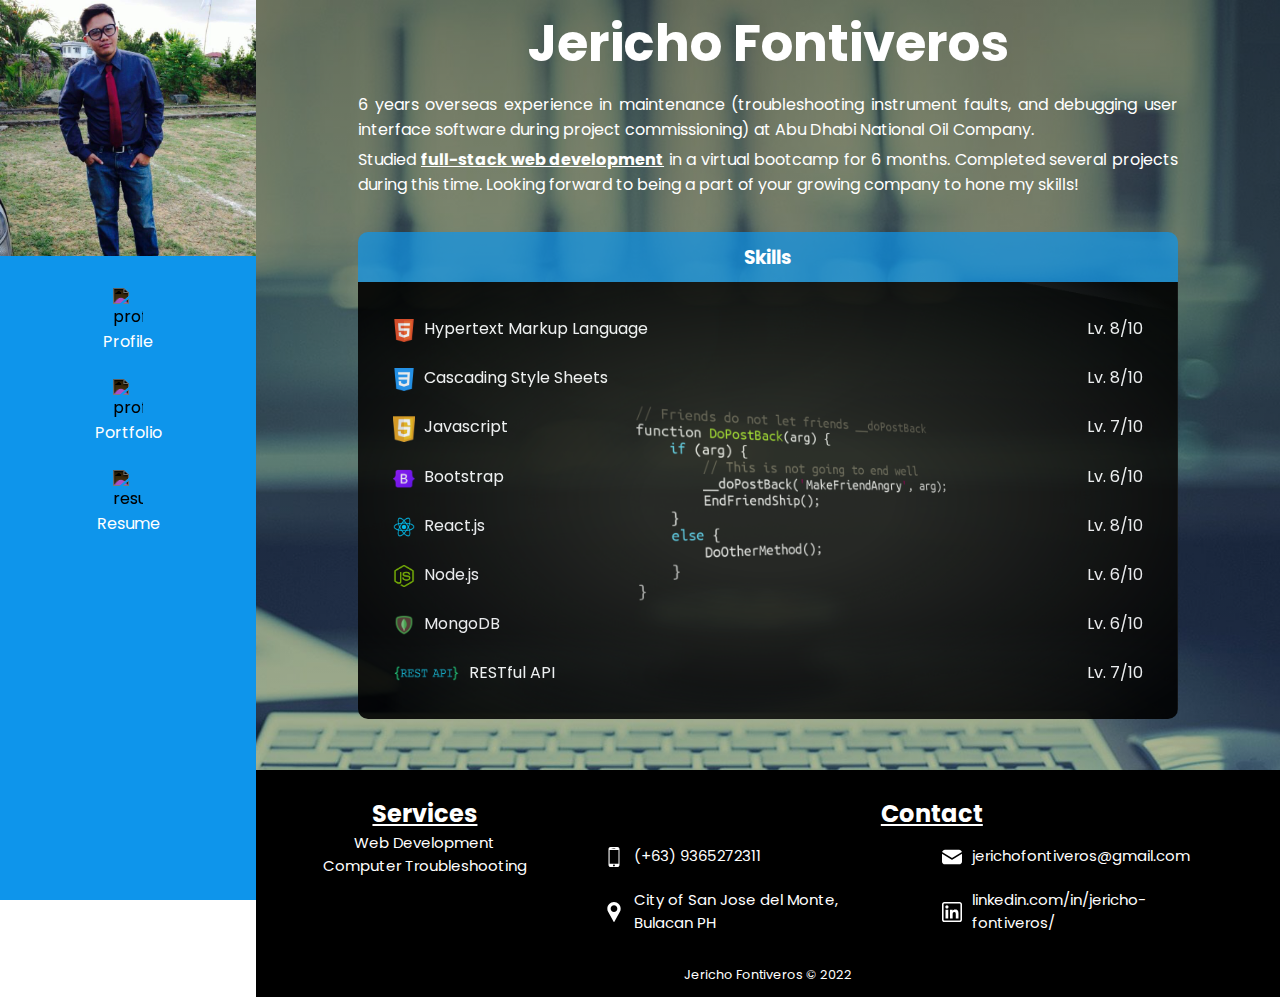
==== commit bf2877bc: "feat: clean comment codes, update about me" ====
--- a/index.html
+++ b/index.html
@@ -30,7 +30,15 @@
    <div class="main">
        <h1>Jericho Fontiveros</h1>
        <div>
-            <p class="summary">6 years overseas experience in maintenance (troubleshooting instrument faults, and debugging user interface software during project commissioning) at Abu Dhabi National Oil Company. Currently practicing full stack web development.</p>
+            <p class="summary">
+                6 years overseas experience in maintenance (troubleshooting instrument faults, and debugging user interface software during project commissioning) at Abu Dhabi National Oil Company. 
+                
+            </p>
+            <p class="summary">
+                Studied <b><u>full-stack web development</u></b> in a virtual bootcamp for 6 months.  Completed several projects during this time. 
+                Looking forward to being a part of your growing company to hone my skills!
+            </p>
+
             <br>
         </div>
         <h3 >Skills</h3>
@@ -94,59 +102,6 @@
                 <p class="skill-level" >Lv. 7/10</p>
             </div>      
         </div>
-
-<!--         <div class="footer">
-            <div class="footer-sub">     
-                <div class="services">
-                    <h2>Services</h2>
-                    <p class="service-list">Web Development</p>
-                    <p class="service-list">Computer Troubleshooting</p>
-                </div>
-
-                <div class="contact">
-                    <h2>Contact</h2>
-                    <div>
-                        <ul class="contact-list">
-                            <li class="contact-list-sub">
-                                <div class="li-left">
-                                    <img class="icon icon-contact" src="[data-uri]" alt="mobile_icon"/>
-                                 </div> 
-                                 <div class="li-right">
-                                     <a href="tel:+639365272311">(+63) 9365272311</a>
-                                 </div>
-                            </li>
-                            <li class="contact-list-sub">
-                                 <div class="li-left">
-                                     <img class="icon icon-contact" src="[data-uri]" alt="mail_icon"/>
-                                    </div>
-                                 <div class="li-right">
-                                     <a href="mailto:jerichofontiveros@gmail.com">jerichofontiveros@gmail.com</a>
-                                 </div> 
-                            </li>
-                            <li class="contact-list-sub">
-                                 <div class="li-left">
-                                     <img class="icon icon-contact" src="[data-uri]" alt="location_icon"/>
-                                 </div>
-                                 <div class="li-right">
-                                    <a href="https://goo.gl/maps/swMZ3E31TutX55tb9"  target="_blank">City of San Jose del Monte, Bulacan PH</a>
-                                 </div> 
-                            </li>
-                            <li class="contact-list-sub">
-                                 <div class="li-left">
-                                     <img class="icon icon-contact" src="[data-uri]" alt="linkedin_icon"/>
-                                 </div> 
-                                 <div class="li-right">
-                                     <a href="https://www.linkedin.com/in/jericho-fontiveros/" target="_blank">linkedin.com/in/jericho-fontiveros/</a>
-                                 </div>
-                            </li>
-                       </ul>
-                   </div>
-                </div>
-            
-            </div>
-            <p class="author">Jericho Fontiveros © 2022</p>
-        </div> -->
-
     </div>
     <div class="footer">
         <div class="footer-sub">     
@@ -195,7 +150,6 @@
                    </ul>
                </div>
             </div>
-        
         </div>
         <p class="author">Jericho Fontiveros © 2022</p>
     </div>
--- a/style.css
+++ b/style.css
@@ -15,7 +15,7 @@
   background-repeat: no-repeat;
   background-attachment: fixed;
   background-position-x: center;
-  /* background-color: rgb(54,57,63); */
+ 
   display: flex;
   flex-wrap: wrap;
   height: 100%;
@@ -156,9 +156,7 @@
   padding: 1% 0;
   transition: 0.5s;
   margin: 1% auto;
-  /*     max-width: 300px; */
   margin: 5px auto;
-  /* font-size: 5vw; */
   font-family: "Poppins", sans-serif;
 }
 
@@ -442,24 +440,12 @@
 }
 
 @media (min-width: 576px) and (min-height: 1500px) {
-/*   .footer {
-    position: absolute;
-    bottom: 0;
-    width: 80vw;
-  } */
-
   .apps {
     padding-bottom: 50px;
   }
 }
 
 @media (min-width: 1526px) and (min-height: 1500px) {
-/*   .footer {
-    position: absolute;
-    bottom: 0;
-    width: 80vw;
-  } */
-
   .apps {
     margin-bottom: 200px;
   }
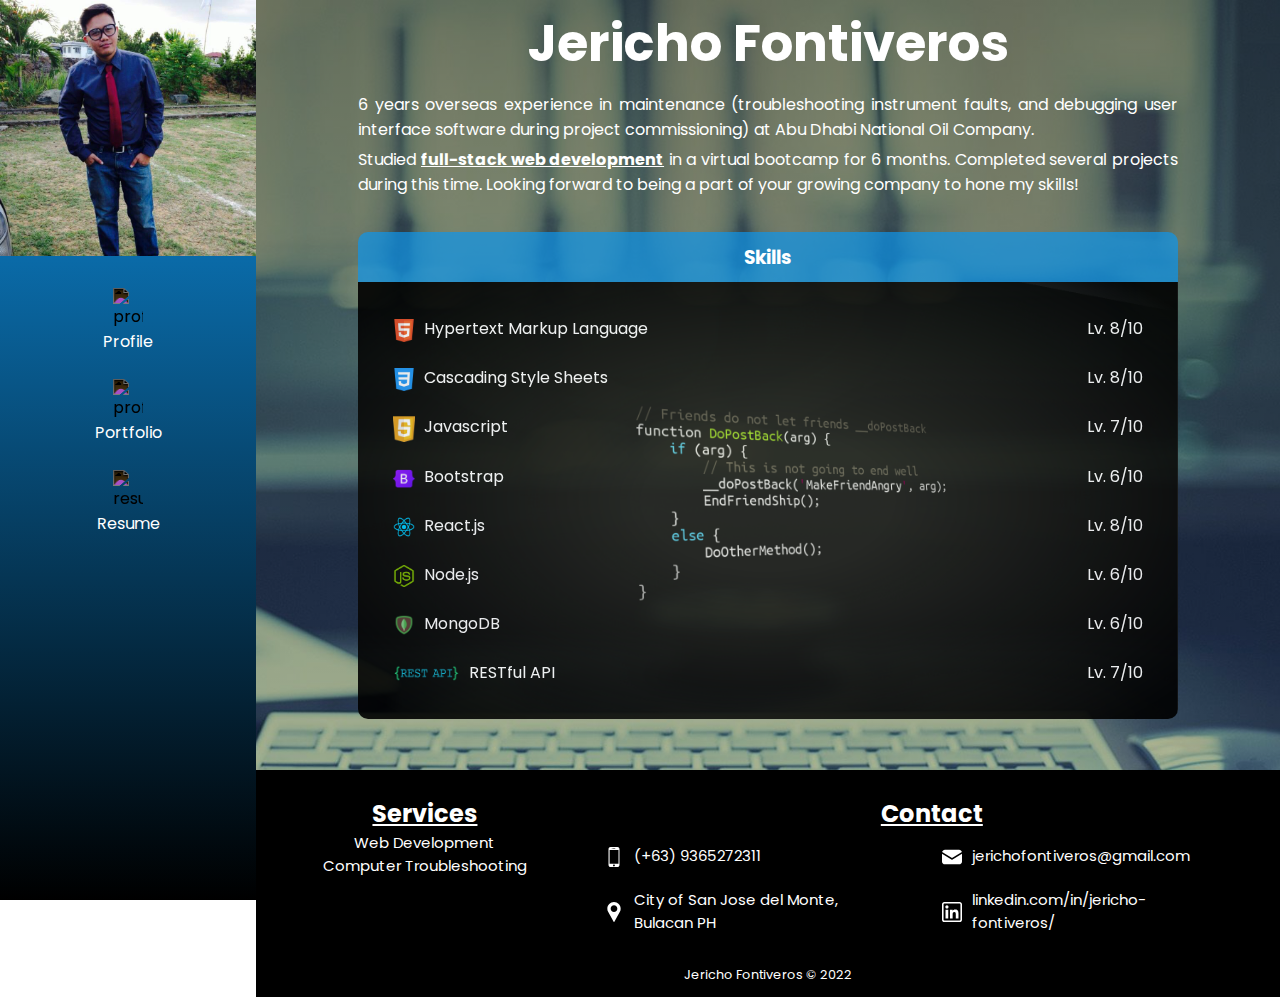
==== commit 4b474cba: "feat: fix footer in 4k screen" ====
--- a/index.html
+++ b/index.html
@@ -4,7 +4,7 @@
     <meta charset="UTF-8">
     <meta http-equiv="X-UA-Compatible" content="IE=edge">
     <meta name="viewport" content="width=device-width, initial-scale=1.0">
-    <title>Jericho Web Portfolio</title>
+    <title>Jericho Fontiveros</title>
     <link rel="stylesheet" href="style.css">
     <link rel="icon" href="./assets/images/icon.png">
 </head>
--- a/style.css
+++ b/style.css
@@ -19,6 +19,7 @@
   display: flex;
   flex-wrap: wrap;
   height: 100%;
+  position: relative;
 }
 
 nav {
@@ -30,16 +31,8 @@
   font-family: "Open Sans", sans-serif;
 }
 
-.footer {
-  width: 100vh;
-}
-
 .profile {
   display: none;
-}
-
-ul {
-  margin: 5px auto;
 }
 
 a {
@@ -133,6 +126,7 @@
 }
 
 .footer {
+  width: 100vh;
   background-color: black;
   padding-bottom: 1%;
   padding-top: 2%;
@@ -147,7 +141,6 @@
 ul {
   margin: 5px auto;
   padding: 5px auto;
-  background-color: black;
 }
 
 li {
@@ -312,7 +305,8 @@
     display: flex;
     flex-direction: column;
     justify-content: flex-start;
-    background-color: #0e95eb;
+    /* background-color: #0e95eb; */
+    background-image: linear-gradient(180deg, #0e95eb, black);
     padding: 0;
     font-family: "Poppins", sans-serif;
     height: 100vh;
@@ -347,6 +341,7 @@
   .footer {
     width: 80%;
     margin-left: 20%;
+    
   }  
 
   .footer-sub {
@@ -439,9 +434,13 @@
   }
 }
 
-@media (min-width: 576px) and (min-height: 1500px) {
+@media (min-width: 576px) and (min-height: 1024px) {
   .apps {
     padding-bottom: 50px;
+  }
+
+  .footer {
+    bottom: 0;
   }
 }
 
@@ -449,4 +448,5 @@
   .apps {
     margin-bottom: 200px;
   }
-}
+
+}
